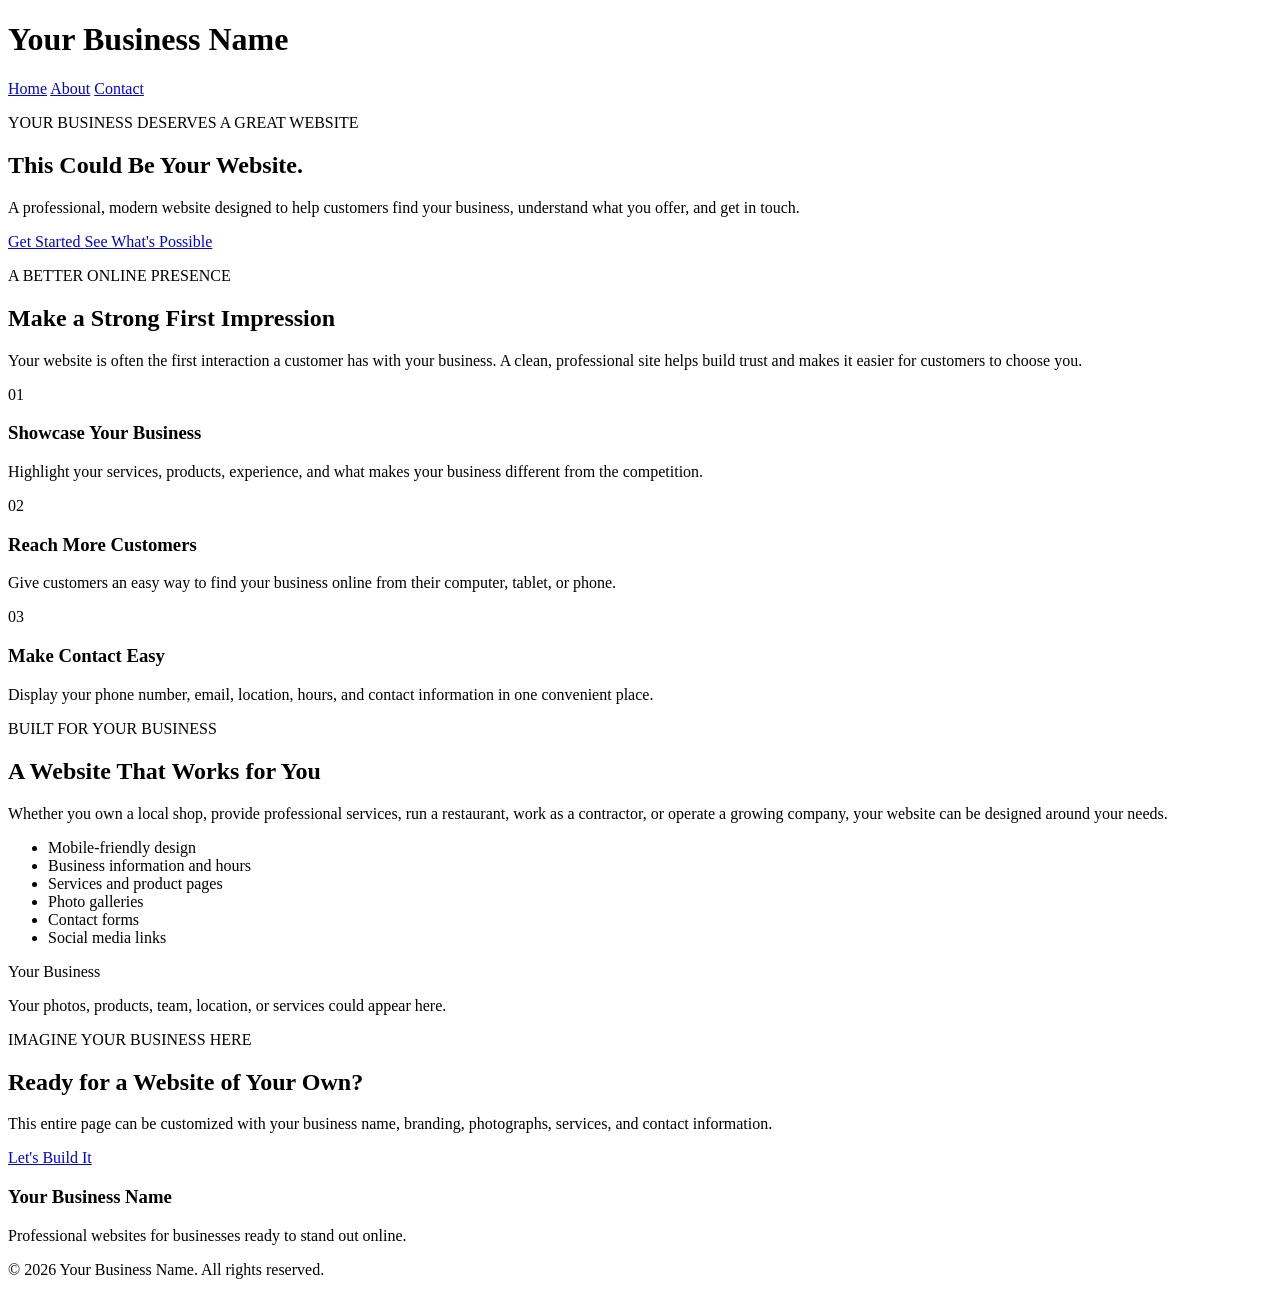
==== index.html @ fb3e151e "Create index.html" ====
<!DOCTYPE html>
<html lang="en">
<head>
    <meta charset="UTF-8">
    <meta name="viewport" content="width=device-width, initial-scale=1.0">
    <title>Your Business Name | Home</title>
    <link rel="stylesheet" href="styles.css">
</head>

<body>

    <header>
        <div class="logo">
            <h1>Your Business Name</h1>
        </div>

        <nav>
            <a href="index.html" class="active">Home</a>
            <a href="about.html">About</a>
            <a href="contact.html">Contact</a>
        </nav>
    </header>


    <main>

        <section class="hero">
            <div class="hero-content">
                <p class="eyebrow">YOUR BUSINESS DESERVES A GREAT WEBSITE</p>

                <h2>This Could Be Your Website.</h2>

                <p>
                    A professional, modern website designed to help customers
                    find your business, understand what you offer, and get in touch.
                </p>

                <div class="hero-buttons">
                    <a href="contact.html" class="button primary-button">
                        Get Started
                    </a>

                    <a href="#services" class="button secondary-button">
                        See What's Possible
                    </a>
                </div>
            </div>
        </section>


        <section class="intro">
            <div class="section-heading">
                <p class="eyebrow">A BETTER ONLINE PRESENCE</p>
                <h2>Make a Strong First Impression</h2>
            </div>

            <p class="section-description">
                Your website is often the first interaction a customer has with
                your business. A clean, professional site helps build trust and
                makes it easier for customers to choose you.
            </p>
        </section>


        <section class="services" id="services">

            <div class="service-card">
                <div class="service-number">01</div>

                <h3>Showcase Your Business</h3>

                <p>
                    Highlight your services, products, experience, and what makes
                    your business different from the competition.
                </p>
            </div>


            <div class="service-card">
                <div class="service-number">02</div>

                <h3>Reach More Customers</h3>

                <p>
                    Give customers an easy way to find your business online from
                    their computer, tablet, or phone.
                </p>
            </div>


            <div class="service-card">
                <div class="service-number">03</div>

                <h3>Make Contact Easy</h3>

                <p>
                    Display your phone number, email, location, hours, and contact
                    information in one convenient place.
                </p>
            </div>

        </section>


        <section class="feature-section">

            <div class="feature-text">

                <p class="eyebrow">BUILT FOR YOUR BUSINESS</p>

                <h2>A Website That Works for You</h2>

                <p>
                    Whether you own a local shop, provide professional services,
                    run a restaurant, work as a contractor, or operate a growing
                    company, your website can be designed around your needs.
                </p>

                <ul>
                    <li>Mobile-friendly design</li>
                    <li>Business information and hours</li>
                    <li>Services and product pages</li>
                    <li>Photo galleries</li>
                    <li>Contact forms</li>
                    <li>Social media links</li>
                </ul>

            </div>


            <div class="feature-placeholder">

                <span>Your Business</span>

                <p>
                    Your photos, products, team, location, or services could
                    appear here.
                </p>

            </div>

        </section>


        <section class="call-to-action">

            <p class="eyebrow">IMAGINE YOUR BUSINESS HERE</p>

            <h2>Ready for a Website of Your Own?</h2>

            <p>
                This entire page can be customized with your business name,
                branding, photographs, services, and contact information.
            </p>

            <a href="contact.html" class="button light-button">
                Let's Build It
            </a>

        </section>

    </main>


    <footer>

        <div>
            <h3>Your Business Name</h3>

            <p>
                Professional websites for businesses ready to stand out online.
            </p>
        </div>

        <div>
            <p>
                &copy; 2026 Your Business Name. All rights reserved.
            </p>
        </div>

    </footer>

</body>
</html>
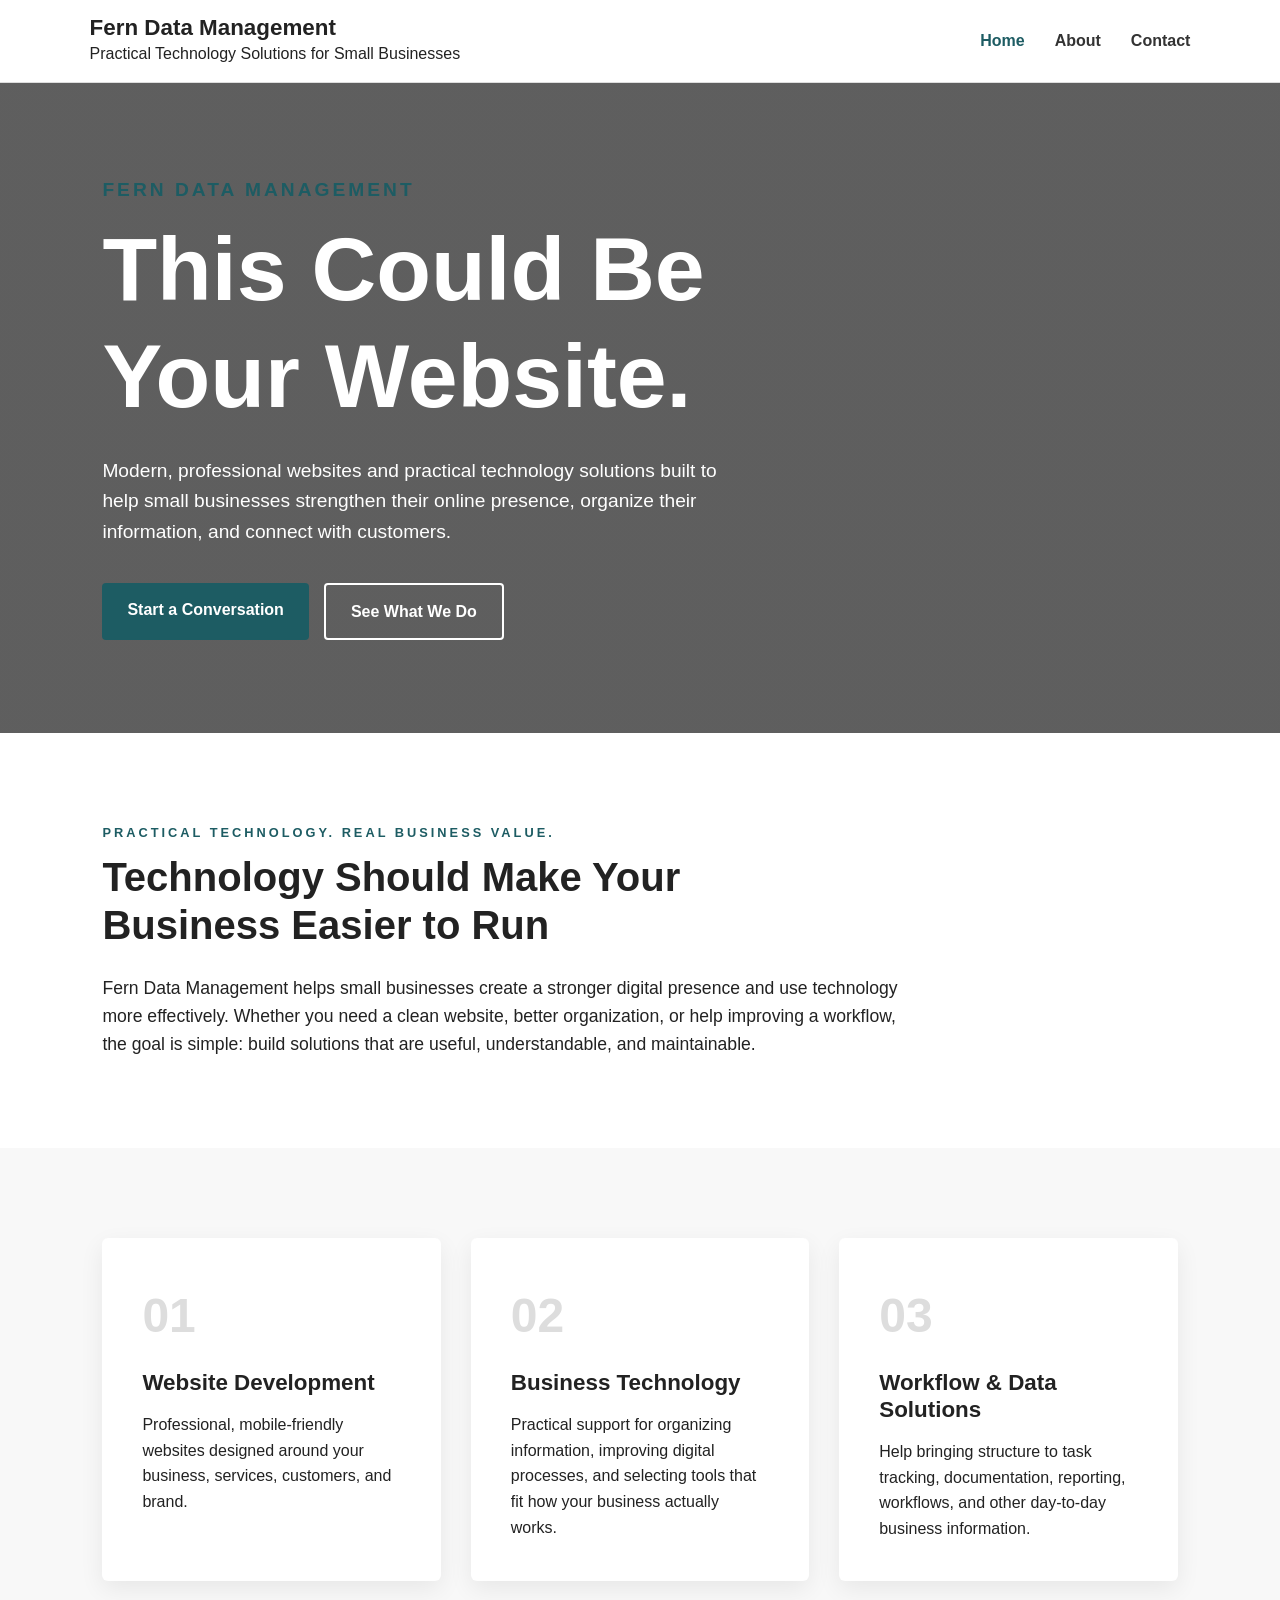
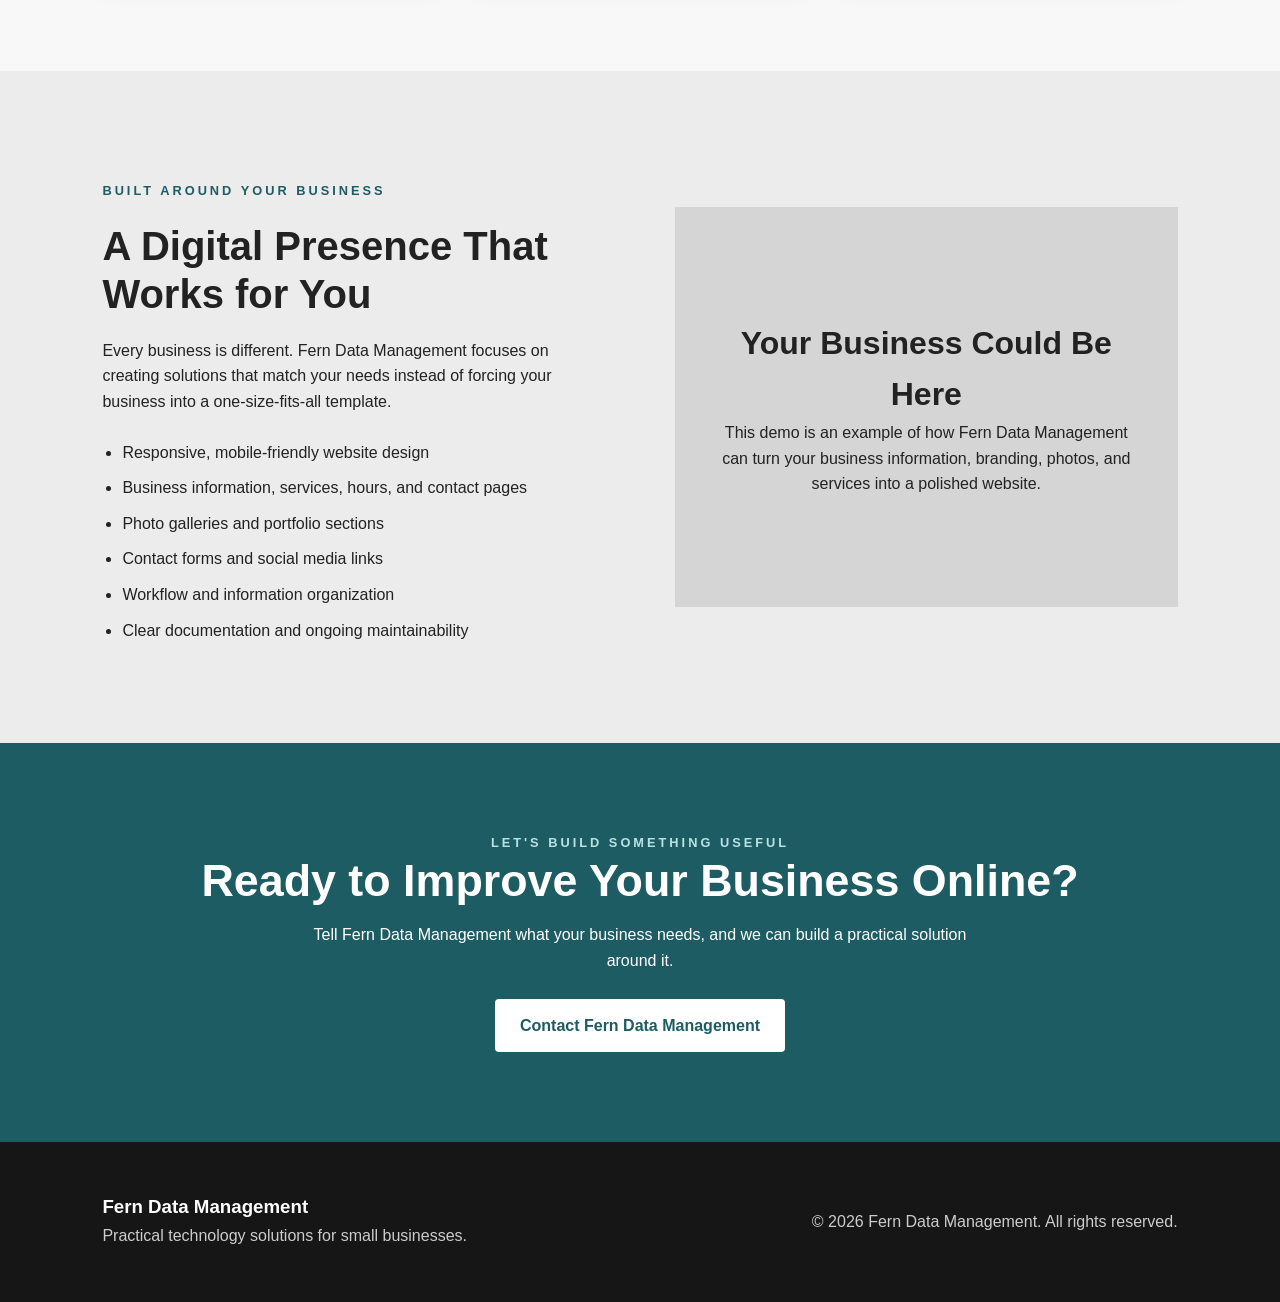
==== commit acbf89c6: "Update index.html" ====
--- a/index.html
+++ b/index.html
@@ -1,184 +1,100 @@
 <!DOCTYPE html>
 <html lang="en">
 <head>
-    <meta charset="UTF-8">
-    <meta name="viewport" content="width=device-width, initial-scale=1.0">
-    <title>Your Business Name | Home</title>
-    <link rel="stylesheet" href="styles.css">
+  <meta charset="UTF-8">
+  <meta name="viewport" content="width=device-width, initial-scale=1.0">
+  <meta name="description" content="Fern Data Management provides practical technology solutions, website development, workflow support, and digital services for small businesses.">
+  <title>Fern Data Management | Home</title>
+  <link rel="stylesheet" href="styles.css">
 </head>
+<body>
+  <header>
+    <div class="logo">
+      <h1>Fern Data Management</h1>
+      <span>Practical Technology Solutions for Small Businesses</span>
+    </div>
+    <nav>
+      <a href="index.html" class="active">Home</a>
+      <a href="about.html">About</a>
+      <a href="contact.html">Contact</a>
+    </nav>
+  </header>
 
-<body>
+  <main>
+    <section class="hero">
+      <div class="hero-content">
+        <p class="eyebrow">FERN DATA MANAGEMENT</p>
+        <h2>This Could Be Your Website.</h2>
+        <p>Modern, professional websites and practical technology solutions built to help small businesses strengthen their online presence, organize their information, and connect with customers.</p>
+        <div class="hero-buttons">
+          <a href="contact.html" class="button primary-button">Start a Conversation</a>
+          <a href="#services" class="button secondary-button">See What We Do</a>
+        </div>
+      </div>
+    </section>
 
-    <header>
-        <div class="logo">
-            <h1>Your Business Name</h1>
-        </div>
+    <section class="intro">
+      <div class="section-heading">
+        <p class="eyebrow">PRACTICAL TECHNOLOGY. REAL BUSINESS VALUE.</p>
+        <h2>Technology Should Make Your Business Easier to Run</h2>
+      </div>
+      <p class="section-description">Fern Data Management helps small businesses create a stronger digital presence and use technology more effectively. Whether you need a clean website, better organization, or help improving a workflow, the goal is simple: build solutions that are useful, understandable, and maintainable.</p>
+    </section>
 
-        <nav>
-            <a href="index.html" class="active">Home</a>
-            <a href="about.html">About</a>
-            <a href="contact.html">Contact</a>
-        </nav>
-    </header>
+    <section class="services" id="services">
+      <div class="service-card">
+        <div class="service-number">01</div>
+        <h3>Website Development</h3>
+        <p>Professional, mobile-friendly websites designed around your business, services, customers, and brand.</p>
+      </div>
+      <div class="service-card">
+        <div class="service-number">02</div>
+        <h3>Business Technology</h3>
+        <p>Practical support for organizing information, improving digital processes, and selecting tools that fit how your business actually works.</p>
+      </div>
+      <div class="service-card">
+        <div class="service-number">03</div>
+        <h3>Workflow & Data Solutions</h3>
+        <p>Help bringing structure to task tracking, documentation, reporting, workflows, and other day-to-day business information.</p>
+      </div>
+    </section>
 
+    <section class="feature-section">
+      <div class="feature-text">
+        <p class="eyebrow">BUILT AROUND YOUR BUSINESS</p>
+        <h2>A Digital Presence That Works for You</h2>
+        <p>Every business is different. Fern Data Management focuses on creating solutions that match your needs instead of forcing your business into a one-size-fits-all template.</p>
+        <ul>
+          <li>Responsive, mobile-friendly website design</li>
+          <li>Business information, services, hours, and contact pages</li>
+          <li>Photo galleries and portfolio sections</li>
+          <li>Contact forms and social media links</li>
+          <li>Workflow and information organization</li>
+          <li>Clear documentation and ongoing maintainability</li>
+        </ul>
+      </div>
+      <div class="feature-placeholder">
+        <span>Your Business Could Be Here</span>
+        <p>This demo is an example of how Fern Data Management can turn your business information, branding, photos, and services into a polished website.</p>
+      </div>
+    </section>
 
-    <main>
+    <section class="call-to-action">
+      <p class="eyebrow">LET'S BUILD SOMETHING USEFUL</p>
+      <h2>Ready to Improve Your Business Online?</h2>
+      <p>Tell Fern Data Management what your business needs, and we can build a practical solution around it.</p>
+      <a href="contact.html" class="button light-button">Contact Fern Data Management</a>
+    </section>
+  </main>
 
-        <section class="hero">
-            <div class="hero-content">
-                <p class="eyebrow">YOUR BUSINESS DESERVES A GREAT WEBSITE</p>
-
-                <h2>This Could Be Your Website.</h2>
-
-                <p>
-                    A professional, modern website designed to help customers
-                    find your business, understand what you offer, and get in touch.
-                </p>
-
-                <div class="hero-buttons">
-                    <a href="contact.html" class="button primary-button">
-                        Get Started
-                    </a>
-
-                    <a href="#services" class="button secondary-button">
-                        See What's Possible
-                    </a>
-                </div>
-            </div>
-        </section>
-
-
-        <section class="intro">
-            <div class="section-heading">
-                <p class="eyebrow">A BETTER ONLINE PRESENCE</p>
-                <h2>Make a Strong First Impression</h2>
-            </div>
-
-            <p class="section-description">
-                Your website is often the first interaction a customer has with
-                your business. A clean, professional site helps build trust and
-                makes it easier for customers to choose you.
-            </p>
-        </section>
-
-
-        <section class="services" id="services">
-
-            <div class="service-card">
-                <div class="service-number">01</div>
-
-                <h3>Showcase Your Business</h3>
-
-                <p>
-                    Highlight your services, products, experience, and what makes
-                    your business different from the competition.
-                </p>
-            </div>
-
-
-            <div class="service-card">
-                <div class="service-number">02</div>
-
-                <h3>Reach More Customers</h3>
-
-                <p>
-                    Give customers an easy way to find your business online from
-                    their computer, tablet, or phone.
-                </p>
-            </div>
-
-
-            <div class="service-card">
-                <div class="service-number">03</div>
-
-                <h3>Make Contact Easy</h3>
-
-                <p>
-                    Display your phone number, email, location, hours, and contact
-                    information in one convenient place.
-                </p>
-            </div>
-
-        </section>
-
-
-        <section class="feature-section">
-
-            <div class="feature-text">
-
-                <p class="eyebrow">BUILT FOR YOUR BUSINESS</p>
-
-                <h2>A Website That Works for You</h2>
-
-                <p>
-                    Whether you own a local shop, provide professional services,
-                    run a restaurant, work as a contractor, or operate a growing
-                    company, your website can be designed around your needs.
-                </p>
-
-                <ul>
-                    <li>Mobile-friendly design</li>
-                    <li>Business information and hours</li>
-                    <li>Services and product pages</li>
-                    <li>Photo galleries</li>
-                    <li>Contact forms</li>
-                    <li>Social media links</li>
-                </ul>
-
-            </div>
-
-
-            <div class="feature-placeholder">
-
-                <span>Your Business</span>
-
-                <p>
-                    Your photos, products, team, location, or services could
-                    appear here.
-                </p>
-
-            </div>
-
-        </section>
-
-
-        <section class="call-to-action">
-
-            <p class="eyebrow">IMAGINE YOUR BUSINESS HERE</p>
-
-            <h2>Ready for a Website of Your Own?</h2>
-
-            <p>
-                This entire page can be customized with your business name,
-                branding, photographs, services, and contact information.
-            </p>
-
-            <a href="contact.html" class="button light-button">
-                Let's Build It
-            </a>
-
-        </section>
-
-    </main>
-
-
-    <footer>
-
-        <div>
-            <h3>Your Business Name</h3>
-
-            <p>
-                Professional websites for businesses ready to stand out online.
-            </p>
-        </div>
-
-        <div>
-            <p>
-                &copy; 2026 Your Business Name. All rights reserved.
-            </p>
-        </div>
-
-    </footer>
-
+  <footer>
+    <div>
+      <h3>Fern Data Management</h3>
+      <p>Practical technology solutions for small businesses.</p>
+    </div>
+    <div>
+      <p>&copy; 2026 Fern Data Management. All rights reserved.</p>
+    </div>
+  </footer>
 </body>
 </html>
--- a/styles.css
+++ b/styles.css
@@ -0,0 +1,471 @@
+/* =========================
+   GLOBAL SETTINGS
+   ========================= */
+
+* {
+    box-sizing: border-box;
+    margin: 0;
+    padding: 0;
+}
+
+html {
+    scroll-behavior: smooth;
+}
+
+body {
+    font-family: Arial, Helvetica, sans-serif;
+    background-color: #f8f8f8;
+    color: #222222;
+    line-height: 1.6;
+}
+
+h1,
+h2,
+h3 {
+    line-height: 1.2;
+}
+
+a {
+    text-decoration: none;
+}
+
+
+/* =========================
+   HEADER
+   ========================= */
+
+header {
+    min-height: 80px;
+    background-color: #ffffff;
+    display: flex;
+    justify-content: space-between;
+    align-items: center;
+    padding: 0 7%;
+    border-bottom: 1px solid #dddddd;
+}
+
+.logo h1 {
+    font-size: 1.4rem;
+}
+
+nav {
+    display: flex;
+    gap: 30px;
+}
+
+nav a {
+    color: #333333;
+    font-weight: bold;
+    padding: 28px 0;
+}
+
+nav a:hover,
+nav a.active {
+    color: #1d5c63;
+}
+
+
+/* =========================
+   HERO
+   ========================= */
+
+.hero {
+    min-height: 650px;
+    display: flex;
+    align-items: center;
+    padding: 80px 8%;
+
+    background:
+        linear-gradient(
+            rgba(0, 0, 0, 0.62),
+            rgba(0, 0, 0, 0.62)
+        ),
+        url("hero.jpg");
+
+    background-size: cover;
+    background-position: center;
+
+    color: white;
+}
+
+.hero-content {
+    max-width: 750px;
+}
+
+.hero h2 {
+    font-size: clamp(3rem, 7vw, 6rem);
+    margin: 10px 0 25px;
+}
+
+.hero p {
+    font-size: 1.2rem;
+    max-width: 650px;
+}
+
+
+/* =========================
+   GENERAL SECTIONS
+   ========================= */
+
+section {
+    padding: 90px 8%;
+}
+
+.eyebrow {
+    color: #1d5c63;
+    font-size: 0.8rem;
+    letter-spacing: 3px;
+    font-weight: bold;
+    margin-bottom: 10px;
+}
+
+.section-heading {
+    max-width: 700px;
+    margin-bottom: 25px;
+}
+
+.section-heading h2,
+.intro h2,
+.feature-section h2,
+.page-header h2,
+.about-section h2,
+.contact-container h2 {
+    font-size: 2.5rem;
+}
+
+.section-description {
+    max-width: 800px;
+    font-size: 1.1rem;
+}
+
+
+/* =========================
+   BUTTONS
+   ========================= */
+
+.hero-buttons {
+    margin-top: 35px;
+    display: flex;
+    gap: 15px;
+    flex-wrap: wrap;
+}
+
+.button {
+    display: inline-block;
+    padding: 14px 25px;
+    border-radius: 4px;
+    font-weight: bold;
+    transition: 0.2s;
+}
+
+.primary-button {
+    background-color: #1d5c63;
+    color: white;
+}
+
+.primary-button:hover {
+    background-color: #16484d;
+}
+
+.secondary-button {
+    border: 2px solid white;
+    color: white;
+}
+
+.secondary-button:hover {
+    background-color: white;
+    color: #222222;
+}
+
+.light-button {
+    background-color: white;
+    color: #1d5c63;
+    margin-top: 25px;
+}
+
+
+/* =========================
+   INTRO
+   ========================= */
+
+.intro {
+    background-color: white;
+}
+
+
+/* =========================
+   SERVICES
+   ========================= */
+
+.services {
+    display: grid;
+    grid-template-columns: repeat(3, 1fr);
+    gap: 30px;
+}
+
+.service-card {
+    background-color: white;
+    padding: 40px;
+    border-radius: 6px;
+    box-shadow: 0 8px 25px rgba(0, 0, 0, 0.07);
+}
+
+.service-number {
+    font-size: 3rem;
+    color: #dddddd;
+    font-weight: bold;
+}
+
+.service-card h3 {
+    margin: 15px 0;
+    font-size: 1.4rem;
+}
+
+
+/* =========================
+   FEATURE SECTION
+   ========================= */
+
+.feature-section {
+    background-color: #ececec;
+    display: grid;
+    grid-template-columns: 1fr 1fr;
+    gap: 70px;
+    align-items: center;
+}
+
+.feature-text p {
+    margin: 20px 0;
+}
+
+.feature-text ul {
+    margin-left: 20px;
+    margin-top: 25px;
+}
+
+.feature-text li {
+    margin: 10px 0;
+}
+
+.feature-placeholder,
+.about-placeholder {
+    min-height: 400px;
+    background-color: #d5d5d5;
+    display: flex;
+    flex-direction: column;
+    justify-content: center;
+    align-items: center;
+    padding: 40px;
+    text-align: center;
+}
+
+.feature-placeholder span,
+.about-placeholder span {
+    font-size: 2rem;
+    font-weight: bold;
+}
+
+
+/* =========================
+   CALL TO ACTION
+   ========================= */
+
+.call-to-action {
+    background-color: #1d5c63;
+    color: white;
+    text-align: center;
+}
+
+.call-to-action .eyebrow {
+    color: #b9e2e5;
+}
+
+.call-to-action h2 {
+    font-size: 2.8rem;
+    margin-bottom: 15px;
+}
+
+.call-to-action p {
+    max-width: 700px;
+    margin: auto;
+}
+
+
+/* =========================
+   PAGE HEADERS
+   ========================= */
+
+.page-header {
+    background-color: #222222;
+    color: white;
+    text-align: center;
+}
+
+.page-header p {
+    max-width: 750px;
+    margin: 15px auto 0;
+}
+
+
+/* =========================
+   ABOUT PAGE
+   ========================= */
+
+.about-section {
+    display: grid;
+    grid-template-columns: 1fr 1fr;
+    gap: 70px;
+    align-items: center;
+    background-color: white;
+}
+
+.about-content p {
+    margin-top: 20px;
+}
+
+.values {
+    background-color: #f3f3f3;
+}
+
+.value-grid {
+    display: grid;
+    grid-template-columns: repeat(3, 1fr);
+    gap: 30px;
+}
+
+.value-card {
+    background-color: white;
+    padding: 35px;
+}
+
+.value-card h3 {
+    margin-bottom: 15px;
+}
+
+
+/* =========================
+   CONTACT PAGE
+   ========================= */
+
+.contact-container {
+    display: grid;
+    grid-template-columns: 1fr 1.3fr;
+    gap: 70px;
+    background-color: white;
+}
+
+.contact-item {
+    margin-top: 30px;
+}
+
+.contact-item h3 {
+    margin-bottom: 5px;
+}
+
+.contact-form-container {
+    background-color: #f3f3f3;
+    padding: 40px;
+}
+
+form {
+    display: flex;
+    flex-direction: column;
+    margin-top: 25px;
+}
+
+form label {
+    font-weight: bold;
+    margin: 12px 0 5px;
+}
+
+form input,
+form textarea {
+    width: 100%;
+    padding: 13px;
+    border: 1px solid #cccccc;
+    font: inherit;
+}
+
+form textarea {
+    resize: vertical;
+}
+
+form button {
+    margin-top: 20px;
+    padding: 15px;
+    background-color: #1d5c63;
+    color: white;
+    border: none;
+    cursor: pointer;
+    font-size: 1rem;
+    font-weight: bold;
+}
+
+form button:hover {
+    background-color: #16484d;
+}
+
+.form-note {
+    font-size: 0.8rem;
+    color: #666666;
+    margin-top: 15px;
+}
+
+
+/* =========================
+   FOOTER
+   ========================= */
+
+footer {
+    background-color: #161616;
+    color: #cccccc;
+    min-height: 160px;
+    padding: 40px 8%;
+    display: flex;
+    justify-content: space-between;
+    align-items: center;
+    gap: 30px;
+}
+
+footer h3 {
+    color: white;
+    margin-bottom: 5px;
+}
+
+
+/* =========================
+   MOBILE
+   ========================= */
+
+@media screen and (max-width: 800px) {
+
+    header {
+        flex-direction: column;
+        padding-top: 20px;
+    }
+
+    nav {
+        gap: 20px;
+    }
+
+    .hero {
+        min-height: 550px;
+    }
+
+    .services,
+    .feature-section,
+    .about-section,
+    .value-grid,
+    .contact-container {
+        grid-template-columns: 1fr;
+    }
+
+    section {
+        padding: 65px 7%;
+    }
+
+    footer {
+        flex-direction: column;
+        align-items: flex-start;
+    }
+}
